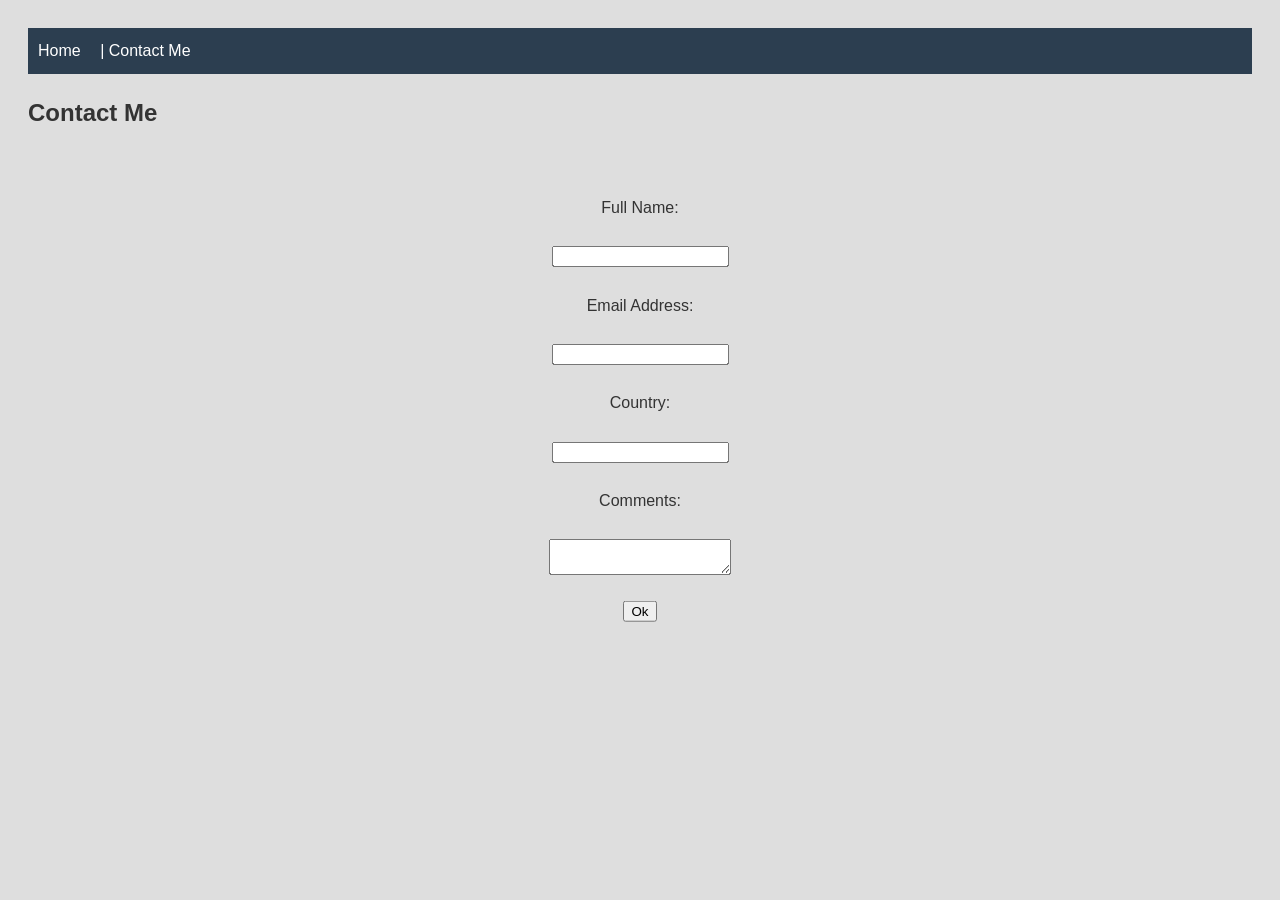
==== contact.html @ 024795fc "Add files via upload" ====
<!DOCTYPE html>
<html lang="en">
<head>
    <title align-items: center >Contact Me</title>
    <link rel="stylesheet" href="style.css">
    <script>
        function validateForm() {
            // التحقق من تعبئة جميع الحقول [cite: 33]
            var name = document.forms["contactForm"]["name"].value;
            var email = document.forms["contactForm"]["email"].value;
            var country = document.forms["contactForm"]["country"].value;
            var comments = document.forms["contactForm"]["comments"].value;

            if (name == "" || email == "" || country == "" || comments == "") {
                alert("All fields must be filled out");
                return false;
            }
            alert("Form submitted successfully!"); // رسالة تأكيد [cite: 34]
            return true;
        }
    </script>
</head>
<body class="contact-page">
    <nav>
        <a href="index.html.html">Home</a> | <a href="contact.html">Contact Me</a>
    </nav>

    <h2>Contact Me</h2>
    <form name="contactForm" onsubmit="return validateForm()">
        <label>Full Name:</label><br>
        <input type="text" name="name"><br>
        
        <label>Email Address:</label><br>
        <input type="email" name="email"><br>
        
        <label>Country:</label><br>
        <input type="text" name="country"><br>
        
        <label>Comments:</label><br>
        <textarea name="comments"></textarea><br>
        
        <input type="submit" value="Ok"> </form>
</body>
</html>
---- style.css ----
body {
    font-family: Arial, sans-serif;
    background-color: #dedede; /* خلفية الموقع */
    color: #333;
    line-height: 1.6;
    padding: 20px;
}

nav {
    background: #2c3e50;
    padding: 10px;
    color: white;
}

nav a {
    color: white;
    text-decoration: none;
    margin-right: 15px;
}

table {
    width: 50%;
    border-collapse: collapse;
    margin-top: 20px;
}

th, td {
    padding: 10px;
    text-align: left;
    border: 1px solid #ddd;
}

img {
    border-radius: 10px; /* زوايا منحنية للصورة */
    border: 2px solid #2c3e50;
}

.contact-page form {
    margin: 0 auto;
    display: flex;
    flex-direction: column;
    align-items: center;
    position: relative;
    top: 20%;
    transform: translateY(10%);
}
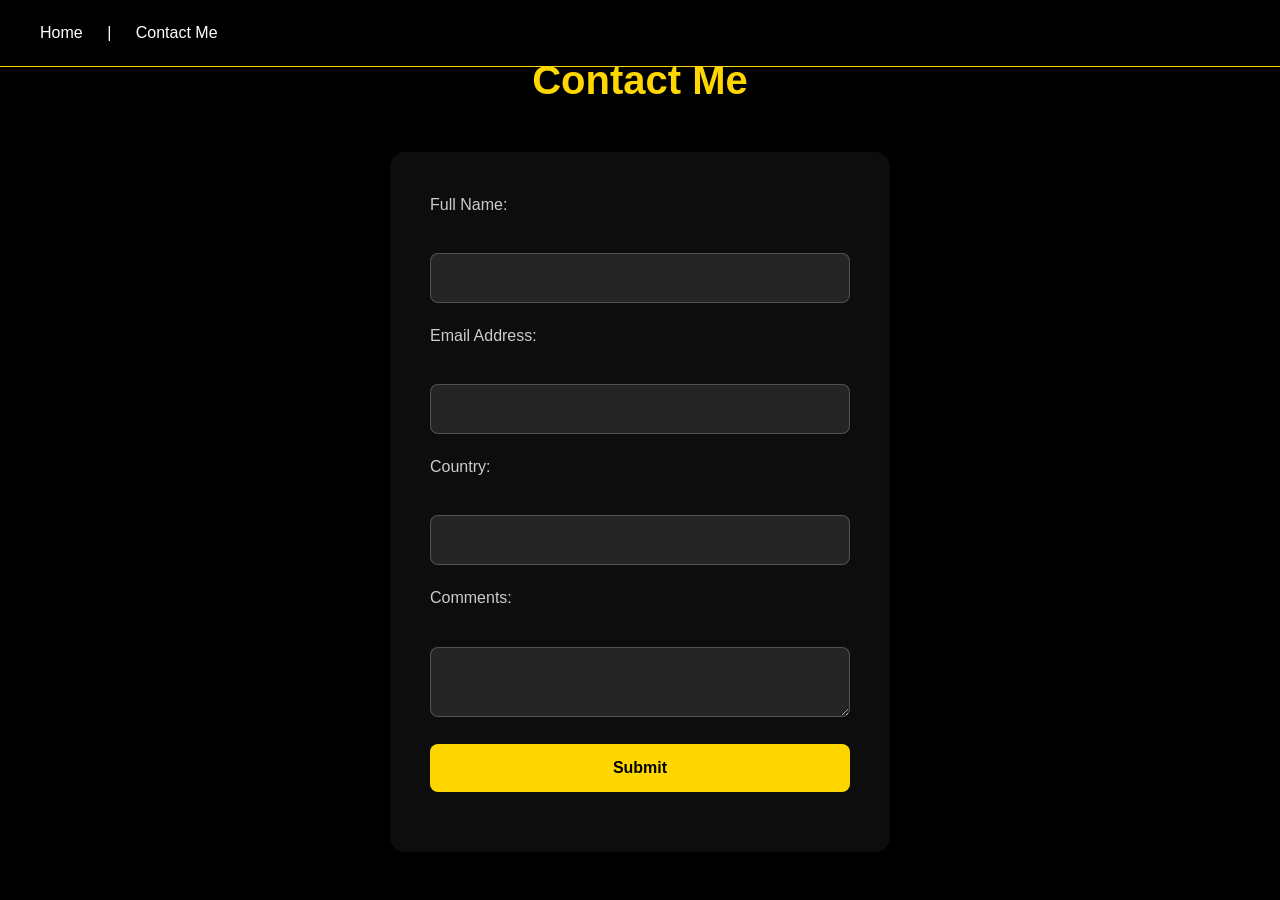
==== commit 68a7171b: "Add files via upload" ====
--- a/contact.html
+++ b/contact.html
@@ -1,11 +1,13 @@
 <!DOCTYPE html>
 <html lang="en">
 <head>
-    <title align-items: center >Contact Me</title>
+    <meta charset="UTF-8">
+    <meta name="viewport" content="width=device-width, initial-scale=1.0">
+    <title>Contact Me - Hasan Thabet</title>
     <link rel="stylesheet" href="style.css">
     <script>
         function validateForm() {
-            // التحقق من تعبئة جميع الحقول [cite: 33]
+            // Validate all fields are filled
             var name = document.forms["contactForm"]["name"].value;
             var email = document.forms["contactForm"]["email"].value;
             var country = document.forms["contactForm"]["country"].value;
@@ -15,30 +17,34 @@
                 alert("All fields must be filled out");
                 return false;
             }
-            alert("Form submitted successfully!"); // رسالة تأكيد [cite: 34]
+            alert("Form submitted successfully!");
             return true;
         }
     </script>
 </head>
 <body class="contact-page">
     <nav>
-        <a href="index.html.html">Home</a> | <a href="contact.html">Contact Me</a>
+        <a href="index.html">Home</a> | <a href="contact.html">Contact Me</a>
     </nav>
 
     <h2>Contact Me</h2>
     <form name="contactForm" onsubmit="return validateForm()">
         <label>Full Name:</label><br>
-        <input type="text" name="name"><br>
-        
+        <input type="text" name="name" required><br>
+
         <label>Email Address:</label><br>
-        <input type="email" name="email"><br>
-        
+        <input type="email" name="email" required><br>
+
         <label>Country:</label><br>
-        <input type="text" name="country"><br>
-        
+        <input type="text" name="country" required><br>
+
         <label>Comments:</label><br>
-        <textarea name="comments"></textarea><br>
-        
-        <input type="submit" value="Ok"> </form>
+        <textarea name="comments" required></textarea><br>
+
+        <input type="submit" value="Submit">
+    </form>
+
+    <!-- JavaScript for Interactions -->
+    <script src="script.js"></script>
 </body>
 </html>
--- a/style.css
+++ b/style.css
@@ -1,46 +1,379 @@
+/* Global Styles */
+* {
+    margin: 0;
+    padding: 0;
+    box-sizing: border-box;
+}
+
 body {
-    font-family: Arial, sans-serif;
-    background-color: #dedede; /* خلفية الموقع */
-    color: #333;
+    font-family: 'Segoe UI', Tahoma, Geneva, Verdana, sans-serif; /* Modern font */
+    background-color: #000000; /* Dark background */
+    color: #ffffff; /* White text */
     line-height: 1.6;
+    overflow-x: hidden; /* Prevent horizontal scroll */
+    transition: background-color 0.5s ease; /* Smooth transitions */
+}
+
+/* Navigation */
+nav {
+    background: rgba(0, 0, 0, 0.9); /* Semi-transparent black */
     padding: 20px;
-}
-
-nav {
-    background: #2c3e50;
-    padding: 10px;
-    color: white;
+    position: fixed;
+    width: 100%;
+    top: 0;
+    z-index: 1000;
+    backdrop-filter: blur(10px); /* Modern blur effect */
+    border-bottom: 1px solid #ffd700; /* Gold accent */
 }
 
 nav a {
-    color: white;
+    color: #ffffff;
     text-decoration: none;
-    margin-right: 15px;
-}
-
+    margin: 0 20px;
+    font-weight: 500;
+    transition: color 0.3s ease, transform 0.3s ease;
+}
+
+nav a:hover {
+    color: #ffd700; /* Gold on hover */
+    transform: translateY(-2px); /* Subtle lift */
+}
+
+/* Hero Section */
+.hero {
+    height: 100vh;
+    display: flex;
+    align-items: center;
+    justify-content: center;
+    background: linear-gradient(135deg, #000000 0%, #1a1a1a 100%); /* Gradient background */
+    position: relative;
+    overflow: hidden;
+}
+
+.hero::before {
+    content: '';
+    position: absolute;
+    top: 0;
+    left: 0;
+    width: 100%;
+    height: 100%;
+    background: url('data:image/svg+xml,<svg xmlns="http://www.w3.org/2000/svg" viewBox="0 0 100 100"><circle cx="50" cy="50" r="2" fill="%23ffd700" opacity="0.1"/></svg>') repeat; /* Subtle gold dots */
+    animation: float 20s infinite linear;
+}
+
+@keyframes float {
+    0% { transform: translateY(0); }
+    100% { transform: translateY(-100px); }
+}
+
+.hero-content {
+    text-align: center;
+    z-index: 1;
+    animation: fadeInUp 1s ease-out;
+}
+
+@keyframes fadeInUp {
+    from {
+        opacity: 0;
+        transform: translateY(50px);
+    }
+    to {
+        opacity: 1;
+        transform: translateY(0);
+    }
+}
+
+.hero h1 {
+    font-size: 3rem;
+    margin-bottom: 20px;
+    color: #ffd700; /* Gold */
+    text-shadow: 0 0 20px rgba(255, 215, 0, 0.5);
+}
+
+.hero p {
+    font-size: 1.2rem;
+    margin-bottom: 30px;
+    color: #cccccc;
+}
+
+/* Header */
+header {
+    padding: 100px 20px 50px;
+    text-align: center;
+    background: #000000;
+    opacity: 0;
+    transform: translateY(20px);
+    transition: opacity 0.6s ease, transform 0.6s ease;
+}
+
+header.animate {
+    opacity: 1;
+    transform: translateY(0);
+}
+
+@keyframes slideIn {
+    from {
+        opacity: 0;
+        transform: translateX(-50px);
+    }
+    to {
+        opacity: 1;
+        transform: translateX(0);
+    }
+}
+
+header p {
+    margin: 10px 0;
+    font-size: 1.1rem;
+}
+
+/* Sections */
+section {
+    padding: 80px 20px;
+    max-width: 1200px;
+    margin: 0 auto;
+    opacity: 0;
+    transform: translateY(20px);
+    transition: opacity 0.6s ease, transform 0.6s ease;
+}
+
+section:nth-child(odd) {
+    background: rgba(255, 255, 255, 0.05); /* Subtle light overlay */
+}
+
+section.animate {
+    opacity: 1;
+    transform: translateY(0);
+}
+
+section h3 {
+    font-size: 2rem;
+    margin-bottom: 30px;
+    color: #ffd700;
+    text-align: center;
+    position: relative;
+}
+
+section h3::after {
+    content: '';
+    display: block;
+    width: 50px;
+    height: 3px;
+    background: #00ffff; /* Neon blue */
+    margin: 10px auto;
+    border-radius: 2px;
+}
+
+/* Image */
+img {
+    display: block;
+    margin: 0 auto 30px;
+    border-radius: 50%; /* Circular image */
+    border: 5px solid #ffd700;
+    box-shadow: 0 0 30px rgba(255, 215, 0, 0.3);
+    transition: transform 0.3s ease, box-shadow 0.3s ease;
+}
+
+img:hover {
+    transform: scale(1.05);
+    box-shadow: 0 0 40px rgba(255, 215, 0, 0.5);
+}
+
+/* Lists */
+ul {
+    list-style: none;
+    display: flex;
+    flex-wrap: wrap;
+    justify-content: center;
+    gap: 20px;
+}
+
+li {
+    background: rgba(255, 255, 255, 0.1);
+    padding: 15px 25px;
+    border-radius: 25px;
+    transition: background 0.3s ease, transform 0.3s ease;
+    cursor: pointer;
+}
+
+li:hover {
+    background: rgba(255, 215, 0, 0.2);
+    transform: translateY(-5px);
+}
+
+/* Table */
 table {
-    width: 50%;
+    width: 100%;
     border-collapse: collapse;
+    margin-top: 30px;
+    background: rgba(255, 255, 255, 0.05);
+    border-radius: 10px;
+    overflow: hidden;
+    box-shadow: 0 10px 30px rgba(0, 0, 0, 0.5);
+}
+
+th, td {
+    padding: 15px;
+    text-align: left;
+    border-bottom: 1px solid rgba(255, 255, 255, 0.1);
+}
+
+th {
+    background: #ffd700;
+    color: #000000;
+    font-weight: bold;
+}
+
+td a {
+    color: #00ffff;
+    text-decoration: none;
+    transition: color 0.3s ease;
+}
+
+td a:hover {
+    color: #ffd700;
+}
+
+/* Vision Card */
+.vision-card {
+    background: rgba(255, 255, 255, 0.05);
+    padding: 30px;
+    border-radius: 15px;
+    box-shadow: 0 10px 30px rgba(0, 0, 0, 0.5);
     margin-top: 20px;
-}
-
-th, td {
-    padding: 10px;
-    text-align: left;
-    border: 1px solid #ddd;
-}
-
-img {
-    border-radius: 10px; /* زوايا منحنية للصورة */
-    border: 2px solid #2c3e50;
-}
-
-.contact-page form {
-    margin: 0 auto;
+    transition: transform 0.3s ease, box-shadow 0.3s ease;
+}
+
+.vision-card:hover {
+    transform: translateY(-5px);
+    box-shadow: 0 15px 40px rgba(0, 0, 0, 0.7);
+}
+
+/* CTA Button */
+.cta-button {
+    display: inline-block;
+    padding: 15px 30px;
+    background: #ffd700;
+    color: #000000;
+    text-decoration: none;
+    border-radius: 25px;
+    font-weight: bold;
+    transition: background 0.3s ease, transform 0.3s ease, box-shadow 0.3s ease;
+    box-shadow: 0 5px 15px rgba(255, 215, 0, 0.3);
+}
+
+.cta-button:hover {
+    background: #00ffff;
+    transform: translateY(-2px);
+    box-shadow: 0 10px 25px rgba(0, 255, 255, 0.4);
+}
+
+/* Contact Page */
+.contact-page {
+    background: #000000;
+    min-height: 100vh;
     display: flex;
     flex-direction: column;
+    justify-content: center;
     align-items: center;
-    position: relative;
-    top: 20%;
-    transform: translateY(10%);
+}
+
+.contact-page h2 {
+    font-size: 2.5rem;
+    margin-bottom: 40px;
+    color: #ffd700;
+    animation: fadeInUp 1s ease-out;
+}
+
+.contact-page form {
+    background: rgba(255, 255, 255, 0.05);
+    padding: 40px;
+    border-radius: 15px;
+    box-shadow: 0 10px 30px rgba(0, 0, 0, 0.5);
+    width: 100%;
+    max-width: 500px;
+    animation: slideIn 1s ease-out 0.5s both;
+}
+
+.contact-page label {
+    display: block;
+    margin-bottom: 10px;
+    color: #cccccc;
+    font-weight: 500;
+}
+
+.contact-page input,
+.contact-page textarea {
+    width: 100%;
+    padding: 15px;
+    margin-bottom: 20px;
+    border: 1px solid rgba(255, 255, 255, 0.2);
+    border-radius: 8px;
+    background: rgba(255, 255, 255, 0.1);
+    color: #ffffff;
+    font-size: 1rem;
+    transition: border-color 0.3s ease, box-shadow 0.3s ease;
+}
+
+.contact-page input:focus,
+.contact-page textarea:focus {
+    border-color: #ffd700;
+    box-shadow: 0 0 10px rgba(255, 215, 0, 0.3);
+    outline: none;
+}
+
+.contact-page input[type="submit"] {
+    background: #ffd700;
+    color: #000000;
+    border: none;
+    cursor: pointer;
+    font-weight: bold;
+    transition: background 0.3s ease, transform 0.3s ease;
+}
+
+.contact-page input[type="submit"]:hover {
+    background: #00ffff;
+    transform: translateY(-2px);
+}
+
+/* Responsive Design */
+@media (max-width: 768px) {
+    .hero h1 {
+        font-size: 2rem;
+    }
+    .hero p {
+        font-size: 1rem;
+    }
+    nav a {
+        margin: 0 10px;
+    }
+    section {
+        padding: 40px 20px;
+    }
+    ul {
+        flex-direction: column;
+        align-items: center;
+    }
+    table {
+        font-size: 0.9rem;
+    }
+    .contact-page form {
+        padding: 20px;
+    }
+}
+
+@media (max-width: 480px) {
+    body {
+        padding: 10px;
+    }
+    .hero h1 {
+        font-size: 1.5rem;
+    }
+    nav {
+        padding: 15px;
+    }
+    nav a {
+        display: block;
+        margin: 10px 0;
+    }
 }
